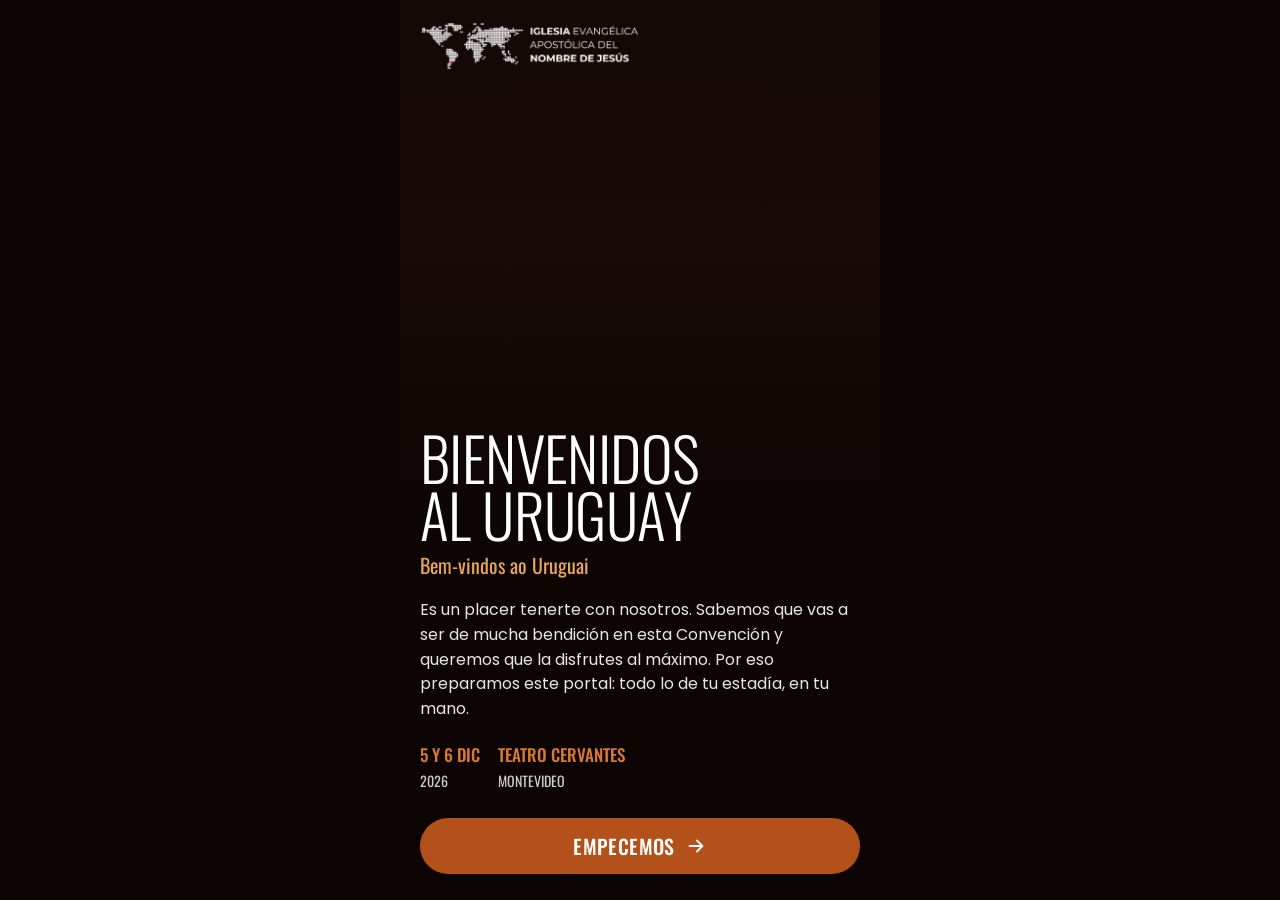
==== web/index.html @ 024ba78b "Portal de delegaciones - Convención Nacional Uruguay 2026 (versión de ejemplo)" ====
<!doctype html>
<html lang="es">
<head>
  <meta charset="utf-8">
  <meta name="viewport" content="width=device-width, initial-scale=1, viewport-fit=cover">
  <meta name="theme-color" content="#1A0B09">
  <meta name="apple-mobile-web-app-capable" content="yes">
  <meta name="mobile-web-app-capable" content="yes">
  <meta name="apple-mobile-web-app-status-bar-style" content="black-translucent">
  <meta name="apple-mobile-web-app-title" content="Convención 2026">
  <meta name="robots" content="noindex, nofollow">
  <meta name="description" content="Portal privado para las delegaciones de la Convención Nacional Uruguay 2026.">
  <title>Convención Nacional Uruguay 2026</title>
  <link rel="manifest" href="manifest.webmanifest">
  <link rel="icon" href="icons/icon-192.png">
  <link rel="apple-touch-icon" href="icons/icon-192.png">
  <link rel="preload" href="fonts/oswald-300_600.woff2" as="font" type="font/woff2" crossorigin>
  <link rel="preload" href="fonts/poppins-400.woff2" as="font" type="font/woff2" crossorigin>
  <link rel="preload" href="img/artigas.jpg" as="image">
  <link rel="stylesheet" href="fonts.css">
  <link rel="stylesheet" href="vendor/leaflet/leaflet.css">
  <link rel="stylesheet" href="styles.css">
</head>
<body>
  <div id="app" class="app"></div>
  <div id="toast" class="toast" role="status" aria-live="polite"></div>
  <script src="vendor/leaflet/leaflet.js"></script>
  <script src="data.js"></script>
  <script src="app.js"></script>
</body>
</html>
---- web/fonts.css ----
@font-face{font-family:'Oswald';font-style:normal;font-weight:300 600;font-display:swap;src:url(fonts/oswald-300_600.woff2) format('woff2');}
@font-face{font-family:'Poppins';font-style:normal;font-weight:400;font-display:swap;src:url(fonts/poppins-400.woff2) format('woff2');}
@font-face{font-family:'Poppins';font-style:normal;font-weight:500;font-display:swap;src:url(fonts/poppins-500.woff2) format('woff2');}
@font-face{font-family:'Poppins';font-style:normal;font-weight:600;font-display:swap;src:url(fonts/poppins-600.woff2) format('woff2');}
@font-face{font-family:'Poppins';font-style:normal;font-weight:700;font-display:swap;src:url(fonts/poppins-700.woff2) format('woff2');}
---- web/vendor/leaflet/leaflet.css ----
/* required styles */

.leaflet-pane,
.leaflet-tile,
.leaflet-marker-icon,
.leaflet-marker-shadow,
.leaflet-tile-container,
.leaflet-pane > svg,
.leaflet-pane > canvas,
.leaflet-zoom-box,
.leaflet-image-layer,
.leaflet-layer {
	position: absolute;
	left: 0;
	top: 0;
	}
.leaflet-container {
	overflow: hidden;
	}
.leaflet-tile,
.leaflet-marker-icon,
.leaflet-marker-shadow {
	-webkit-user-select: none;
	   -moz-user-select: none;
	        user-select: none;
	  -webkit-user-drag: none;
	}
/* Prevents IE11 from highlighting tiles in blue */
.leaflet-tile::selection {
	background: transparent;
}
/* Safari renders non-retina tile on retina better with this, but Chrome is worse */
.leaflet-safari .leaflet-tile {
	image-rendering: -webkit-optimize-contrast;
	}
/* hack that prevents hw layers "stretching" when loading new tiles */
.leaflet-safari .leaflet-tile-container {
	width: 1600px;
	height: 1600px;
	-webkit-transform-origin: 0 0;
	}
.leaflet-marker-icon,
.leaflet-marker-shadow {
	display: block;
	}
/* .leaflet-container svg: reset svg max-width decleration shipped in Joomla! (joomla.org) 3.x */
/* .leaflet-container img: map is broken in FF if you have max-width: 100% on tiles */
.leaflet-container .leaflet-overlay-pane svg {
	max-width: none !important;
	max-height: none !important;
	}
.leaflet-container .leaflet-marker-pane img,
.leaflet-container .leaflet-shadow-pane img,
.leaflet-container .leaflet-tile-pane img,
.leaflet-container img.leaflet-image-layer,
.leaflet-container .leaflet-tile {
	max-width: none !important;
	max-height: none !important;
	width: auto;
	padding: 0;
	}

.leaflet-container img.leaflet-tile {
	/* See: https://bugs.chromium.org/p/chromium/issues/detail?id=600120 */
	mix-blend-mode: plus-lighter;
}

.leaflet-container.leaflet-touch-zoom {
	-ms-touch-action: pan-x pan-y;
	touch-action: pan-x pan-y;
	}
.leaflet-container.leaflet-touch-drag {
	-ms-touch-action: pinch-zoom;
	/* Fallback for FF which doesn't support pinch-zoom */
	touch-action: none;
	touch-action: pinch-zoom;
}
.leaflet-container.leaflet-touch-drag.leaflet-touch-zoom {
	-ms-touch-action: none;
	touch-action: none;
}
.leaflet-container {
	-webkit-tap-highlight-color: transparent;
}
.leaflet-container a {
	-webkit-tap-highlight-color: rgba(51, 181, 229, 0.4);
}
.leaflet-tile {
	filter: inherit;
	visibility: hidden;
	}
.leaflet-tile-loaded {
	visibility: inherit;
	}
.leaflet-zoom-box {
	width: 0;
	height: 0;
	-moz-box-sizing: border-box;
	     box-sizing: border-box;
	z-index: 800;
	}
/* workaround for https://bugzilla.mozilla.org/show_bug.cgi?id=888319 */
.leaflet-overlay-pane svg {
	-moz-user-select: none;
	}

.leaflet-pane         { z-index: 400; }

.leaflet-tile-pane    { z-index: 200; }
.leaflet-overlay-pane { z-index: 400; }
.leaflet-shadow-pane  { z-index: 500; }
.leaflet-marker-pane  { z-index: 600; }
.leaflet-tooltip-pane   { z-index: 650; }
.leaflet-popup-pane   { z-index: 700; }

.leaflet-map-pane canvas { z-index: 100; }
.leaflet-map-pane svg    { z-index: 200; }

.leaflet-vml-shape {
	width: 1px;
	height: 1px;
	}
.lvml {
	behavior: url(#default#VML);
	display: inline-block;
	position: absolute;
	}


/* control positioning */

.leaflet-control {
	position: relative;
	z-index: 800;
	pointer-events: visiblePainted; /* IE 9-10 doesn't have auto */
	pointer-events: auto;
	}
.leaflet-top,
.leaflet-bottom {
	position: absolute;
	z-index: 1000;
	pointer-events: none;
	}
.leaflet-top {
	top: 0;
	}
.leaflet-right {
	right: 0;
	}
.leaflet-bottom {
	bottom: 0;
	}
.leaflet-left {
	left: 0;
	}
.leaflet-control {
	float: left;
	clear: both;
	}
.leaflet-right .leaflet-control {
	float: right;
	}
.leaflet-top .leaflet-control {
	margin-top: 10px;
	}
.leaflet-bottom .leaflet-control {
	margin-bottom: 10px;
	}
.leaflet-left .leaflet-control {
	margin-left: 10px;
	}
.leaflet-right .leaflet-control {
	margin-right: 10px;
	}


/* zoom and fade animations */

.leaflet-fade-anim .leaflet-popup {
	opacity: 0;
	-webkit-transition: opacity 0.2s linear;
	   -moz-transition: opacity 0.2s linear;
	        transition: opacity 0.2s linear;
	}
.leaflet-fade-anim .leaflet-map-pane .leaflet-popup {
	opacity: 1;
	}
.leaflet-zoom-animated {
	-webkit-transform-origin: 0 0;
	    -ms-transform-origin: 0 0;
	        transform-origin: 0 0;
	}
svg.leaflet-zoom-animated {
	will-change: transform;
}

.leaflet-zoom-anim .leaflet-zoom-animated {
	-webkit-transition: -webkit-transform 0.25s cubic-bezier(0,0,0.25,1);
	   -moz-transition:    -moz-transform 0.25s cubic-bezier(0,0,0.25,1);
	        transition:         transform 0.25s cubic-bezier(0,0,0.25,1);
	}
.leaflet-zoom-anim .leaflet-tile,
.leaflet-pan-anim .leaflet-tile {
	-webkit-transition: none;
	   -moz-transition: none;
	        transition: none;
	}

.leaflet-zoom-anim .leaflet-zoom-hide {
	visibility: hidden;
	}


/* cursors */

.leaflet-interactive {
	cursor: pointer;
	}
.leaflet-grab {
	cursor: -webkit-grab;
	cursor:    -moz-grab;
	cursor:         grab;
	}
.leaflet-crosshair,
.leaflet-crosshair .leaflet-interactive {
	cursor: crosshair;
	}
.leaflet-popup-pane,
.leaflet-control {
	cursor: auto;
	}
.leaflet-dragging .leaflet-grab,
.leaflet-dragging .leaflet-grab .leaflet-interactive,
.leaflet-dragging .leaflet-marker-draggable {
	cursor: move;
	cursor: -webkit-grabbing;
	cursor:    -moz-grabbing;
	cursor:         grabbing;
	}

/* marker & overlays interactivity */
.leaflet-marker-icon,
.leaflet-marker-shadow,
.leaflet-image-layer,
.leaflet-pane > svg path,
.leaflet-tile-container {
	pointer-events: none;
	}

.leaflet-marker-icon.leaflet-interactive,
.leaflet-image-layer.leaflet-interactive,
.leaflet-pane > svg path.leaflet-interactive,
svg.leaflet-image-layer.leaflet-interactive path {
	pointer-events: visiblePainted; /* IE 9-10 doesn't have auto */
	pointer-events: auto;
	}

/* visual tweaks */

.leaflet-container {
	background: #ddd;
	outline-offset: 1px;
	}
.leaflet-container a {
	color: #0078A8;
	}
.leaflet-zoom-box {
	border: 2px dotted #38f;
	background: rgba(255,255,255,0.5);
	}


/* general typography */
.leaflet-container {
	font-family: "Helvetica Neue", Arial, Helvetica, sans-serif;
	font-size: 12px;
	font-size: 0.75rem;
	line-height: 1.5;
	}


/* general toolbar styles */

.leaflet-bar {
	box-shadow: 0 1px 5px rgba(0,0,0,0.65);
	border-radius: 4px;
	}
.leaflet-bar a {
	background-color: #fff;
	border-bottom: 1px solid #ccc;
	width: 26px;
	height: 26px;
	line-height: 26px;
	display: block;
	text-align: center;
	text-decoration: none;
	color: black;
	}
.leaflet-bar a,
.leaflet-control-layers-toggle {
	background-position: 50% 50%;
	background-repeat: no-repeat;
	display: block;
	}
.leaflet-bar a:hover,
.leaflet-bar a:focus {
	background-color: #f4f4f4;
	}
.leaflet-bar a:first-child {
	border-top-left-radius: 4px;
	border-top-right-radius: 4px;
	}
.leaflet-bar a:last-child {
	border-bottom-left-radius: 4px;
	border-bottom-right-radius: 4px;
	border-bottom: none;
	}
.leaflet-bar a.leaflet-disabled {
	cursor: default;
	background-color: #f4f4f4;
	color: #bbb;
	}

.leaflet-touch .leaflet-bar a {
	width: 30px;
	height: 30px;
	line-height: 30px;
	}
.leaflet-touch .leaflet-bar a:first-child {
	border-top-left-radius: 2px;
	border-top-right-radius: 2px;
	}
.leaflet-touch .leaflet-bar a:last-child {
	border-bottom-left-radius: 2px;
	border-bottom-right-radius: 2px;
	}

/* zoom control */

.leaflet-control-zoom-in,
.leaflet-control-zoom-out {
	font: bold 18px 'Lucida Console', Monaco, monospace;
	text-indent: 1px;
	}

.leaflet-touch .leaflet-control-zoom-in, .leaflet-touch .leaflet-control-zoom-out  {
	font-size: 22px;
	}


/* layers control */

.leaflet-control-layers {
	box-shadow: 0 1px 5px rgba(0,0,0,0.4);
	background: #fff;
	border-radius: 5px;
	}
.leaflet-control-layers-toggle {
	background-image: url(images/layers.png);
	width: 36px;
	height: 36px;
	}
.leaflet-retina .leaflet-control-layers-toggle {
	background-image: url(images/layers-2x.png);
	background-size: 26px 26px;
	}
.leaflet-touch .leaflet-control-layers-toggle {
	width: 44px;
	height: 44px;
	}
.leaflet-control-layers .leaflet-control-layers-list,
.leaflet-control-layers-expanded .leaflet-control-layers-toggle {
	display: none;
	}
.leaflet-control-layers-expanded .leaflet-control-layers-list {
	display: block;
	position: relative;
	}
.leaflet-control-layers-expanded {
	padding: 6px 10px 6px 6px;
	color: #333;
	background: #fff;
	}
.leaflet-control-layers-scrollbar {
	overflow-y: scroll;
	overflow-x: hidden;
	padding-right: 5px;
	}
.leaflet-control-layers-selector {
	margin-top: 2px;
	position: relative;
	top: 1px;
	}
.leaflet-control-layers label {
	display: block;
	font-size: 13px;
	font-size: 1.08333em;
	}
.leaflet-control-layers-separator {
	height: 0;
	border-top: 1px solid #ddd;
	margin: 5px -10px 5px -6px;
	}

/* Default icon URLs */
.leaflet-default-icon-path { /* used only in path-guessing heuristic, see L.Icon.Default */
	background-image: url(images/marker-icon.png);
	}


/* attribution and scale controls */

.leaflet-container .leaflet-control-attribution {
	background: #fff;
	background: rgba(255, 255, 255, 0.8);
	margin: 0;
	}
.leaflet-control-attribution,
.leaflet-control-scale-line {
	padding: 0 5px;
	color: #333;
	line-height: 1.4;
	}
.leaflet-control-attribution a {
	text-decoration: none;
	}
.leaflet-control-attribution a:hover,
.leaflet-control-attribution a:focus {
	text-decoration: underline;
	}
.leaflet-attribution-flag {
	display: inline !important;
	vertical-align: baseline !important;
	width: 1em;
	height: 0.6669em;
	}
.leaflet-left .leaflet-control-scale {
	margin-left: 5px;
	}
.leaflet-bottom .leaflet-control-scale {
	margin-bottom: 5px;
	}
.leaflet-control-scale-line {
	border: 2px solid #777;
	border-top: none;
	line-height: 1.1;
	padding: 2px 5px 1px;
	white-space: nowrap;
	-moz-box-sizing: border-box;
	     box-sizing: border-box;
	background: rgba(255, 255, 255, 0.8);
	text-shadow: 1px 1px #fff;
	}
.leaflet-control-scale-line:not(:first-child) {
	border-top: 2px solid #777;
	border-bottom: none;
	margin-top: -2px;
	}
.leaflet-control-scale-line:not(:first-child):not(:last-child) {
	border-bottom: 2px solid #777;
	}

.leaflet-touch .leaflet-control-attribution,
.leaflet-touch .leaflet-control-layers,
.leaflet-touch .leaflet-bar {
	box-shadow: none;
	}
.leaflet-touch .leaflet-control-layers,
.leaflet-touch .leaflet-bar {
	border: 2px solid rgba(0,0,0,0.2);
	background-clip: padding-box;
	}


/* popup */

.leaflet-popup {
	position: absolute;
	text-align: center;
	margin-bottom: 20px;
	}
.leaflet-popup-content-wrapper {
	padding: 1px;
	text-align: left;
	border-radius: 12px;
	}
.leaflet-popup-content {
	margin: 13px 24px 13px 20px;
	line-height: 1.3;
	font-size: 13px;
	font-size: 1.08333em;
	min-height: 1px;
	}
.leaflet-popup-content p {
	margin: 17px 0;
	margin: 1.3em 0;
	}
.leaflet-popup-tip-container {
	width: 40px;
	height: 20px;
	position: absolute;
	left: 50%;
	margin-top: -1px;
	margin-left: -20px;
	overflow: hidden;
	pointer-events: none;
	}
.leaflet-popup-tip {
	width: 17px;
	height: 17px;
	padding: 1px;

	margin: -10px auto 0;
	pointer-events: auto;

	-webkit-transform: rotate(45deg);
	   -moz-transform: rotate(45deg);
	    -ms-transform: rotate(45deg);
	        transform: rotate(45deg);
	}
.leaflet-popup-content-wrapper,
.leaflet-popup-tip {
	background: white;
	color: #333;
	box-shadow: 0 3px 14px rgba(0,0,0,0.4);
	}
.leaflet-container a.leaflet-popup-close-button {
	position: absolute;
	top: 0;
	right: 0;
	border: none;
	text-align: center;
	width: 24px;
	height: 24px;
	font: 16px/24px Tahoma, Verdana, sans-serif;
	color: #757575;
	text-decoration: none;
	background: transparent;
	}
.leaflet-container a.leaflet-popup-close-button:hover,
.leaflet-container a.leaflet-popup-close-button:focus {
	color: #585858;
	}
.leaflet-popup-scrolled {
	overflow: auto;
	}

.leaflet-oldie .leaflet-popup-content-wrapper {
	-ms-zoom: 1;
	}
.leaflet-oldie .leaflet-popup-tip {
	width: 24px;
	margin: 0 auto;

	-ms-filter: "progid:DXImageTransform.Microsoft.Matrix(M11=0.70710678, M12=0.70710678, M21=-0.70710678, M22=0.70710678)";
	filter: progid:DXImageTransform.Microsoft.Matrix(M11=0.70710678, M12=0.70710678, M21=-0.70710678, M22=0.70710678);
	}

.leaflet-oldie .leaflet-control-zoom,
.leaflet-oldie .leaflet-control-layers,
.leaflet-oldie .leaflet-popup-content-wrapper,
.leaflet-oldie .leaflet-popup-tip {
	border: 1px solid #999;
	}


/* div icon */

.leaflet-div-icon {
	background: #fff;
	border: 1px solid #666;
	}


/* Tooltip */
/* Base styles for the element that has a tooltip */
.leaflet-tooltip {
	position: absolute;
	padding: 6px;
	background-color: #fff;
	border: 1px solid #fff;
	border-radius: 3px;
	color: #222;
	white-space: nowrap;
	-webkit-user-select: none;
	-moz-user-select: none;
	-ms-user-select: none;
	user-select: none;
	pointer-events: none;
	box-shadow: 0 1px 3px rgba(0,0,0,0.4);
	}
.leaflet-tooltip.leaflet-interactive {
	cursor: pointer;
	pointer-events: auto;
	}
.leaflet-tooltip-top:before,
.leaflet-tooltip-bottom:before,
.leaflet-tooltip-left:before,
.leaflet-tooltip-right:before {
	position: absolute;
	pointer-events: none;
	border: 6px solid transparent;
	background: transparent;
	content: "";
	}

/* Directions */

.leaflet-tooltip-bottom {
	margin-top: 6px;
}
.leaflet-tooltip-top {
	margin-top: -6px;
}
.leaflet-tooltip-bottom:before,
.leaflet-tooltip-top:before {
	left: 50%;
	margin-left: -6px;
	}
.leaflet-tooltip-top:before {
	bottom: 0;
	margin-bottom: -12px;
	border-top-color: #fff;
	}
.leaflet-tooltip-bottom:before {
	top: 0;
	margin-top: -12px;
	margin-left: -6px;
	border-bottom-color: #fff;
	}
.leaflet-tooltip-left {
	margin-left: -6px;
}
.leaflet-tooltip-right {
	margin-left: 6px;
}
.leaflet-tooltip-left:before,
.leaflet-tooltip-right:before {
	top: 50%;
	margin-top: -6px;
	}
.leaflet-tooltip-left:before {
	right: 0;
	margin-right: -12px;
	border-left-color: #fff;
	}
.leaflet-tooltip-right:before {
	left: 0;
	margin-left: -12px;
	border-right-color: #fff;
	}

/* Printing */

@media print {
	/* Prevent printers from removing background-images of controls. */
	.leaflet-control {
		-webkit-print-color-adjust: exact;
		print-color-adjust: exact;
		}
	}
---- web/styles.css ----
/* =========================================================
   Convención Nacional Uruguay 2026 · Portal de delegaciones
   Colores de la línea gráfica: noche → bordó → ladrillo → naranja → ámbar → crema
   Tipos: Oswald (titulares, como el afiche) + Poppins (texto)
   ========================================================= */
:root {
  --night: #1A0B09;
  --night-2: #2A1310;
  --maroon: #4A1512;
  --brick: #8E2A1F;
  --orange: #D9782F;
  --orange-ink: #B4511A;
  --amber: #E8A55C;
  --cream: #F8F2EA;
  --paper: #FFFFFF;
  --sand: #F0E6D9;
  --ink: #1F0F0C;
  --muted: #6B5751;
  --line: #E7DCCF;
  --green: #1E8A4C;
  --danger: #C62828;

  --display: "Oswald", "Arial Narrow", sans-serif;
  --text: "Poppins", -apple-system, "Segoe UI", Roboto, Arial, sans-serif;
  --r: 6px;
  --ease: cubic-bezier(.2, .8, .2, 1);
  --spring: cubic-bezier(.34, 1.4, .64, 1);
  --safe-t: env(safe-area-inset-top, 0px);
  --safe-b: env(safe-area-inset-bottom, 0px);
  --nav-h: 66px;
  --gut: 20px;
}
* { box-sizing: border-box; -webkit-tap-highlight-color: transparent; }
html, body { margin: 0; height: 100%; }
body { font-family: var(--text); color: var(--ink); background: #0d0605; -webkit-font-smoothing: antialiased; overscroll-behavior-y: none; font-size: 16px; }
button { font: inherit; color: inherit; border: 0; background: none; padding: 0; cursor: pointer; touch-action: manipulation; -webkit-user-select: none; user-select: none; }
a { color: inherit; text-decoration: none; }
h1, h2, h3, p { margin: 0; }
svg { display: block; }
img { display: block; max-width: 100%; }
:focus-visible { outline: 2px solid var(--orange); outline-offset: 2px; }

.app { position: relative; max-width: 480px; margin: 0 auto; height: 100vh; height: 100dvh; overflow: hidden; background: var(--cream); }
.screen { position: absolute; inset: 0; display: flex; flex-direction: column; }

/* ---------- Movimiento ---------- */
.rise { animation: rise .7s var(--ease) both; animation-delay: calc(var(--i, 0) * 80ms); }
@keyframes rise { from { opacity: 0; transform: translateY(22px); } to { opacity: 1; transform: none; } }
.fade { animation: fade .45s var(--ease) both; }
@keyframes fade { from { opacity: 0; } }
.pop { animation: pop .5s var(--spring) both; animation-delay: calc(var(--i, 0) * 55ms); }
@keyframes pop { from { opacity: 0; transform: scale(.88) translateY(10px); } to { opacity: 1; transform: none; } }
.kenburns { animation: kb 14s var(--ease) both; transform-origin: 60% 40%; }
@keyframes kb { from { transform: scale(1.14); } to { transform: scale(1); } }
.press { transition: transform .18s var(--ease), background-color .18s, opacity .18s; }
.press:active { transform: scale(.96); }
@media (prefers-reduced-motion: reduce) {
  .rise, .fade, .pop, .kenburns { animation: none !important; }
  .press:active { transform: none; }
}

/* ---------- Pantallas oscuras (entrada) ---------- */
.dark { background: var(--night); color: #fff; }
.photo-bg { position: absolute; inset: 0; overflow: hidden; }
.photo-bg img { width: 100%; height: 100%; object-fit: cover; }
.photo-bg::after { content: ""; position: absolute; inset: 0; background: linear-gradient(to top, rgba(10,4,3,.96) 0%, rgba(10,4,3,.82) 42%, rgba(10,4,3,.15) 72%, rgba(10,4,3,.35) 100%); }

.splash { justify-content: flex-end; }
.splash-top { position: absolute; top: calc(var(--safe-t) + 22px); left: var(--gut); right: var(--gut); display: flex; align-items: center; gap: 10px; font-size: 13px; line-height: 1.3; color: rgba(255,255,255,.85); }
.splash-top svg { width: 46px; height: 24px; flex: none; }
.splash-body { position: relative; padding: 0 var(--gut) calc(var(--safe-b) + 26px); }
.splash h1 { font-family: var(--display); font-weight: 300; text-transform: uppercase; font-size: 60px; line-height: .95; letter-spacing: -.01em; }
.splash .pt { font-family: var(--display); font-weight: 400; font-size: 20px; color: var(--amber); margin-top: 8px; }
.splash .lead { font-size: 16px; line-height: 1.55; color: rgba(255,255,255,.9); margin-top: 18px; }
.splash-meta { display: flex; gap: 18px; margin-top: 20px; font-family: var(--display); font-size: 17px; text-transform: uppercase; }
.splash-meta b { display: block; font-weight: 500; color: var(--orange); }
.splash-meta span { font-weight: 400; color: rgba(255,255,255,.8); font-size: 14px; }

.btn { display: flex; align-items: center; justify-content: center; gap: 10px; width: 100%; min-height: 56px; border-radius: 999px; font-family: var(--display); font-size: 20px; font-weight: 500; letter-spacing: .02em; text-transform: uppercase; }
.btn svg { width: 22px; height: 22px; transition: transform .25s var(--ease); }
.btn:active svg { transform: translateX(4px); }
.btn-primary { background: var(--orange-ink); color: #fff; }
.btn-primary:active { background: #9a4415; }
.btn-ghost { color: rgba(255,255,255,.75); min-height: 48px; font-size: 17px; }
.btn-dark { background: var(--ink); color: #fff; }
.btn-line { background: var(--sand); color: var(--ink); }
.btn-row { margin-top: 26px; display: flex; flex-direction: column; gap: 4px; }

.intro { flex: 1; overflow-y: auto; padding: calc(var(--safe-t) + 18px) var(--gut) calc(var(--safe-b) + 28px); position: relative; }
.back { display: inline-flex; align-items: center; gap: 4px; min-height: 44px; padding-right: 12px; margin-left: -8px; font-size: 15px; font-weight: 500; color: rgba(255,255,255,.8); }
.back svg { width: 22px; height: 22px; }

.flags-head { position: relative; height: 34vh; min-height: 220px; margin: calc(-1 * (var(--safe-t) + 18px)) calc(-1 * var(--gut)) 0; overflow: hidden; display: flex; align-items: flex-end; padding: 0 var(--gut) 18px; }
.flags-head img { position: absolute; inset: 0; width: 100%; height: 100%; object-fit: cover; }
.flags-head::after { content: ""; position: absolute; inset: 0; background: linear-gradient(to top, var(--night) 0%, rgba(26,11,9,.55) 55%, rgba(26,11,9,.2) 100%); }
.flags-head > div { position: relative; z-index: 1; }
.h-xl { font-family: var(--display); font-weight: 400; text-transform: uppercase; font-size: 46px; line-height: .98; letter-spacing: -.005em; }
.h-xl .soft { display: block; font-size: 20px; font-weight: 300; color: var(--amber); margin-top: 6px; text-transform: none; }

.flags { display: grid; grid-template-columns: 1fr 1fr; gap: 22px 16px; margin-top: 22px; }
.flag-btn { display: flex; flex-direction: column; gap: 10px; text-align: left; }
.flag-btn .flag { width: 100%; aspect-ratio: 3 / 2; border-radius: 4px; overflow: hidden; transition: transform .25s var(--ease), outline-color .2s; outline: 3px solid transparent; outline-offset: 3px; }
.flag-btn:active .flag { transform: scale(.95); outline-color: var(--orange); }
.flag svg { width: 100%; height: 100%; }
.flag-btn b { font-family: var(--display); font-weight: 400; font-size: 22px; text-transform: uppercase; line-height: 1; }
.flag-btn small { font-size: 13px; color: rgba(255,255,255,.6); margin-top: -4px; }

.who { display: flex; align-items: center; gap: 12px; margin-top: 8px; }
.who .flag { width: 54px; height: 36px; border-radius: 3px; overflow: hidden; flex: none; }
.who h1 { font-family: var(--display); font-weight: 400; font-size: 40px; text-transform: uppercase; line-height: 1; }
.sub { font-size: 16px; color: rgba(255,255,255,.72); margin-top: 10px; }
.profiles { display: grid; grid-template-columns: repeat(3, 1fr); gap: 22px 12px; margin-top: 26px; }
.profile-btn { display: flex; flex-direction: column; align-items: center; gap: 9px; text-align: center; }
.avatar { display: grid; place-items: center; color: #fff; font-family: var(--display); font-weight: 400; flex: none; }
.profile-btn .avatar { width: 92px; height: 92px; border-radius: var(--r); font-size: 34px; transition: transform .25s var(--ease), box-shadow .2s; }
.profile-btn:active .avatar { transform: scale(.93); box-shadow: 0 0 0 3px var(--cream); }
.profile-btn b { font-size: 13.5px; font-weight: 600; line-height: 1.25; }
.profile-btn small { font-size: 12px; color: rgba(255,255,255,.6); margin-top: -5px; }

/* PIN */
.pin { flex: 1; display: flex; flex-direction: column; align-items: center; text-align: center; padding-top: 8px; }
.pin .avatar { width: 96px; height: 96px; border-radius: var(--r); font-size: 36px; }
.pin-name { font-family: var(--display); font-size: 28px; font-weight: 400; text-transform: uppercase; margin-top: 16px; }
.pin-hint { font-size: 15px; color: rgba(255,255,255,.7); margin-top: 4px; }
.dots { display: flex; gap: 18px; margin: 26px 0 6px; }
.dots i { width: 15px; height: 15px; border-radius: 50%; background: rgba(255,255,255,.18); transition: background .15s, transform .3s var(--spring); }
.dots i.on { background: var(--orange); transform: scale(1.2); }
.dots.shake { animation: shake .45s; }
.dots.shake i { background: #e46a5c; }
@keyframes shake { 20%, 60% { transform: translateX(-10px); } 40%, 80% { transform: translateX(10px); } }
.pin-error { min-height: 22px; font-size: 14px; font-weight: 500; color: #ffb3a8; }
.keypad { display: grid; grid-template-columns: repeat(3, 78px); gap: 14px 24px; margin-top: 10px; }
.key { width: 78px; height: 78px; border-radius: 50%; background: rgba(255,255,255,.08); font-family: var(--display); font-size: 32px; font-weight: 300; display: grid; place-items: center; transition: background .12s, transform .15s var(--ease); }
.key:active { background: var(--orange-ink); transform: scale(.92); }
.key.word { background: none; font-family: var(--text); font-size: 15px; font-weight: 500; color: rgba(255,255,255,.75); }
.demo { margin-top: 18px; font-size: 13px; color: rgba(255,255,255,.55); }

/* Bienvenida personal */
.welcome-photo { position: relative; height: 44vh; min-height: 260px; overflow: hidden; flex: none; }
.welcome-photo img { width: 100%; height: 100%; object-fit: cover; }
.welcome-photo::after { content: ""; position: absolute; inset: 0; background: linear-gradient(to top, var(--night) 0%, rgba(26,11,9,0) 55%); }
.welcome-body { flex: 1; overflow-y: auto; padding: 0 var(--gut) calc(var(--safe-b) + 24px); margin-top: -56px; position: relative; }
.welcome-body .bless { font-family: var(--display); font-size: 24px; font-weight: 300; color: var(--amber); text-transform: uppercase; }
.welcome-body h1 { font-family: var(--display); font-weight: 500; font-size: 58px; line-height: .95; text-transform: uppercase; margin-top: 2px; }
.welcome-body .msg { font-size: 16px; line-height: 1.6; color: rgba(255,255,255,.88); margin-top: 16px; }
.lema { margin-top: 22px; padding: 16px 18px; background: var(--maroon); border-radius: var(--r); }
.lema b { display: block; font-family: var(--display); font-weight: 400; font-size: 24px; text-transform: uppercase; line-height: 1.05; }
.lema span { font-size: 14px; color: var(--amber); }
.sign { margin-top: 18px; font-size: 14px; color: rgba(255,255,255,.7); }
.sign b { display: block; color: #fff; font-weight: 600; font-size: 15px; }

/* Tutorial */
.tut-skip { position: absolute; top: calc(var(--safe-t) + 12px); right: 12px; z-index: 3; min-height: 44px; padding: 0 14px; border-radius: 999px; background: rgba(10,4,3,.55); color: #fff; font-size: 15px; font-weight: 500; }
.tut-track { flex: 1; display: flex; overflow-x: auto; scroll-snap-type: x mandatory; scrollbar-width: none; overscroll-behavior-x: contain; }
.tut-track::-webkit-scrollbar { display: none; }
.tut-slide { flex: 0 0 100%; scroll-snap-align: center; scroll-snap-stop: always; display: flex; flex-direction: column; }
.tut-photo { height: 60%; overflow: hidden; position: relative; }
.tut-photo img { width: 100%; height: 100%; object-fit: cover; transition: transform 1.2s var(--ease); transform: scale(1.08); }
.tut-slide.seen .tut-photo img { transform: scale(1); }
.tut-text { padding: 26px var(--gut) 0; }
.tut-text h2 { font-family: var(--display); font-weight: 400; font-size: 40px; text-transform: uppercase; line-height: 1; }
.tut-text p { font-size: 16px; line-height: 1.55; color: rgba(255,255,255,.8); margin-top: 12px; }
.tut-foot { padding: 0 var(--gut) calc(var(--safe-b) + 22px); }
.tut-dots { display: flex; gap: 8px; margin-bottom: 18px; }
.tut-dots i { height: 4px; width: 18px; border-radius: 2px; background: rgba(255,255,255,.25); transition: width .35s var(--ease), background .35s; }
.tut-dots i.on { width: 40px; background: var(--orange); }

/* ---------- App ---------- */
.topbar { flex: none; display: flex; align-items: center; gap: 12px; padding: calc(var(--safe-t) + 12px) var(--gut) 12px; background: var(--cream); border-bottom: 1px solid var(--line); z-index: 5; }
.topbar .flag { width: 30px; height: 20px; border-radius: 2px; overflow: hidden; flex: none; }
.topbar h1 { flex: 1; min-width: 0; font-family: var(--display); font-weight: 400; font-size: 24px; text-transform: uppercase; line-height: 1.1; white-space: nowrap; overflow: hidden; text-overflow: ellipsis; }
.net { display: inline-flex; align-items: center; gap: 6px; font-size: 12.5px; font-weight: 500; color: var(--muted); flex: none; }
.net i { width: 8px; height: 8px; border-radius: 50%; background: var(--green); }
.net.off i { background: var(--orange); }

.content { flex: 1; overflow-y: auto; -webkit-overflow-scrolling: touch; padding: 0 0 calc(var(--nav-h) + var(--safe-b) + 28px); }
.content.map-mode { padding: 0; overflow: hidden; position: relative; }
.pad { padding: 0 var(--gut); }
.tab-in { animation: tabIn .35s var(--ease) both; }
@keyframes tabIn { from { opacity: 0; transform: translateY(10px); } }

.nav { position: absolute; left: 0; right: 0; bottom: 0; z-index: 900; height: calc(var(--nav-h) + var(--safe-b)); padding-bottom: var(--safe-b); background: var(--paper); border-top: 1px solid var(--line); display: grid; grid-template-columns: repeat(5, 1fr); }
.nav button { display: flex; flex-direction: column; align-items: center; justify-content: center; gap: 4px; font-size: 11.5px; font-weight: 500; color: #9C8B85; transition: color .2s; }
.nav button svg { width: 24px; height: 24px; transition: transform .35s var(--spring); }
.nav button.on { color: var(--ink); }
.nav button.on svg { transform: translateY(-2px) scale(1.08); color: var(--orange-ink); }
.nav button:active svg { transform: scale(.85); }

h2.h { font-family: var(--display); font-weight: 400; font-size: 26px; text-transform: uppercase; line-height: 1.05; margin: 34px 0 12px; }
.panel { background: var(--paper); border-radius: var(--r); }
.panel-pad { padding: 18px; }

/* Portada de inicio */
.cover { position: relative; height: 250px; overflow: hidden; color: #fff; }
.cover img { position: absolute; inset: 0; width: 100%; height: 100%; object-fit: cover; }
.cover::after { content: ""; position: absolute; inset: 0; background: linear-gradient(to top, rgba(10,4,3,.92) 0%, rgba(10,4,3,.35) 60%, rgba(10,4,3,.1) 100%); }
.cover-in { position: absolute; left: var(--gut); right: var(--gut); bottom: 18px; z-index: 1; }
.cover-in p { font-size: 14px; color: rgba(255,255,255,.85); }
.count { display: flex; align-items: baseline; gap: 18px; margin-top: 2px; font-family: var(--display); text-transform: uppercase; }
.count div { display: flex; align-items: baseline; gap: 6px; }
.count b { font-size: 64px; font-weight: 400; line-height: 1; font-variant-numeric: tabular-nums; }
.count span { font-size: 18px; font-weight: 300; color: var(--amber); }
.cover-in .when { font-family: var(--display); font-size: 18px; text-transform: uppercase; margin-top: 6px; }
.cover-in .when em { font-style: normal; color: var(--amber); }

.notice { margin: 18px var(--gut) 0; padding: 12px 14px; background: var(--sand); border-radius: var(--r); font-size: 14px; line-height: 1.45; display: flex; gap: 10px; }
.notice::before { content: ""; width: 8px; height: 8px; border-radius: 50%; background: var(--orange); margin-top: 6px; flex: none; }

.stay { display: grid; grid-template-columns: 112px 1fr; gap: 14px; padding: 14px; }
.stay img { width: 112px; height: 140px; object-fit: cover; border-radius: 4px; }
.stay-noimg { width: 112px; height: 140px; border-radius: 4px; background: var(--maroon); color: var(--amber); display: grid; place-items: center; }
.stay-noimg svg { width: 40px; height: 40px; }
.stay h3 { font-size: 17px; font-weight: 600; line-height: 1.25; }
.stay p { font-size: 14px; color: var(--muted); margin-top: 4px; line-height: 1.4; }
.room { font-family: var(--display); margin-top: 10px; display: flex; align-items: baseline; gap: 8px; }
.room b { font-size: 40px; font-weight: 400; line-height: 1; }
.room span { font-size: 15px; color: var(--muted); text-transform: uppercase; }
.finding { margin: 0 14px; padding: 12px 14px; background: var(--maroon); color: #fff; border-radius: 4px; font-size: 14.5px; line-height: 1.45; }
.finding b { color: var(--amber); font-weight: 600; }
.kv { padding: 6px 18px 4px; }
.kv div { display: flex; justify-content: space-between; gap: 16px; padding: 11px 0; border-top: 1px solid var(--line); font-size: 15px; }
.kv div:first-child { border-top: 0; }
.kv span { color: var(--muted); }
.kv b { font-weight: 500; text-align: right; }
.actions { display: flex; gap: 10px; padding: 0 14px 14px; }
.act { flex: 1; min-height: 46px; border-radius: 999px; display: inline-flex; align-items: center; justify-content: center; gap: 8px; font-size: 14.5px; font-weight: 600; background: var(--sand); color: var(--ink); white-space: nowrap; padding: 0 14px; }
.act svg { width: 18px; height: 18px; flex: none; }
.act.dark { background: var(--ink); color: #fff; }

.arrive { padding: 16px 18px 6px; }
.arrive .big { font-family: var(--display); font-size: 34px; font-weight: 400; text-transform: uppercase; line-height: 1; }
.arrive .big em { font-style: normal; color: var(--orange-ink); }
.arrive p { font-size: 14.5px; color: var(--muted); margin-top: 6px; }

.person { display: flex; align-items: center; gap: 12px; padding: 12px 18px; border-top: 1px solid var(--line); }
.person .avatar { width: 44px; height: 44px; border-radius: 50%; font-size: 17px; }
.person-info { flex: 1; min-width: 0; }
.person-info small { display: block; font-size: 12.5px; color: var(--muted); }
.person-info b { display: block; font-size: 15.5px; font-weight: 600; line-height: 1.25; }
.person-info span { font-size: 13px; color: var(--muted); }
.ibtn { width: 46px; height: 46px; border-radius: 50%; display: grid; place-items: center; background: var(--sand); color: var(--ink); flex: none; transition: transform .18s var(--ease), background .2s; }
.ibtn svg { width: 21px; height: 21px; }
.ibtn.wa { color: var(--green); }
.ibtn:active { transform: scale(.9); background: var(--line); }

.next { display: grid; grid-template-columns: auto 1fr; gap: 16px; align-items: start; padding: 18px; }
.next .t { font-family: var(--display); font-size: 44px; line-height: .9; color: var(--orange-ink); font-variant-numeric: tabular-nums; }
.next .t small { display: block; font-size: 15px; color: var(--muted); text-transform: uppercase; margin-top: 6px; }
.next h3 { font-size: 17px; font-weight: 600; line-height: 1.3; }
.next p { font-size: 14px; color: var(--muted); margin-top: 3px; }

.rows { background: var(--paper); border-radius: var(--r); overflow: hidden; }
.row { display: flex; align-items: center; gap: 14px; width: 100%; min-height: 58px; padding: 12px 18px; text-align: left; border-top: 1px solid var(--line); font-size: 15.5px; font-weight: 500; transition: background .15s; }
.row:first-child { border-top: 0; }
.row:active { background: var(--sand); }
.row > svg { width: 22px; height: 22px; color: var(--muted); flex: none; }
.row .txt { flex: 1; min-width: 0; }
.row .txt small { display: block; font-size: 13px; font-weight: 400; color: var(--muted); margin-top: 1px; }
.row .end { margin-left: auto; color: var(--muted); font-size: 14px; font-weight: 500; text-align: right; }
.row .chev { width: 18px; height: 18px; color: #B7A79F; flex: none; }
.row.sos { color: var(--danger); }
.row.sos > svg { color: var(--danger); }
.bar { height: 4px; border-radius: 2px; background: var(--sand); overflow: hidden; margin-top: 8px; }
.bar i { display: block; height: 100%; background: var(--green); transition: width .25s; }
.foot { text-align: center; color: var(--muted); font-size: 13px; line-height: 1.5; margin: 30px var(--gut) 0; }

/* Mapa */
#map { position: absolute; inset: 0; background: #ece6dc; }
.chips { position: absolute; z-index: 600; top: 12px; left: 0; right: 0; display: flex; gap: 8px; overflow-x: auto; padding: 0 var(--gut) 6px; scrollbar-width: none; }
.chips::-webkit-scrollbar { display: none; }
.chip { flex: none; display: inline-flex; align-items: center; gap: 8px; min-height: 40px; padding: 0 16px; border-radius: 999px; background: var(--paper); font-size: 14px; font-weight: 500; box-shadow: 0 2px 10px rgba(31,15,12,.18); transition: background .2s, color .2s, transform .2s var(--ease); }
.chip i { width: 9px; height: 9px; border-radius: 50%; }
.chip.on { background: var(--ink); color: #fff; }
.chip:active { transform: scale(.95); }
.fabs { position: absolute; z-index: 600; right: 14px; display: flex; flex-direction: column; gap: 10px; transition: bottom .35s var(--ease); }
.fab { width: 50px; height: 50px; border-radius: 50%; background: var(--paper); color: var(--ink); display: grid; place-items: center; box-shadow: 0 4px 14px rgba(31,15,12,.22); transition: transform .18s var(--ease); }
.fab svg { width: 23px; height: 23px; }
.fab:active { transform: scale(.9); }
.sheet { position: absolute; z-index: 700; left: 0; right: 0; bottom: calc(var(--nav-h) + var(--safe-b)); background: var(--paper); border-radius: 14px 14px 0 0; box-shadow: 0 -10px 30px rgba(31,15,12,.2); display: flex; flex-direction: column; height: 58%; transform: translateY(calc(100% - 84px)); transition: transform .42s var(--ease); }
.sheet.open { transform: translateY(0); }
.sheet.detail { transform: translateY(0); height: auto; max-height: 78%; }
.handle { flex: none; width: 100%; padding: 10px var(--gut) 12px; text-align: left; }
.handle::before { content: ""; display: block; width: 42px; height: 5px; border-radius: 3px; background: #D9CCBE; margin: 0 auto 10px; }
.handle b { font-family: var(--display); font-weight: 400; font-size: 22px; text-transform: uppercase; }
.handle span { display: block; font-size: 13.5px; color: var(--muted); }
.sheet-body { flex: 1; overflow-y: auto; padding: 0 var(--gut) 16px; overscroll-behavior: contain; }
.place { display: flex; align-items: center; gap: 14px; width: 100%; min-height: 60px; padding: 10px 0; text-align: left; border-top: 1px solid var(--line); transition: background .15s; }
.place:active { background: var(--cream); }
.place .dot { width: 12px; height: 12px; border-radius: 50%; flex: none; }
.place .txt { flex: 1; min-width: 0; }
.place b { display: block; font-size: 15px; font-weight: 600; line-height: 1.25; }
.place span { font-size: 13px; color: var(--muted); }
.place em { font-style: normal; font-size: 14px; font-weight: 500; font-variant-numeric: tabular-nums; flex: none; }
.detail-img { margin: 0 calc(-1 * var(--gut)); height: 170px; overflow: hidden; border-radius: 14px 14px 0 0; }
.detail-img img { width: 100%; height: 100%; object-fit: cover; }
.detail-head { display: flex; align-items: flex-start; gap: 12px; padding-top: 18px; }
.detail-head small { display: flex; align-items: center; gap: 6px; font-size: 13px; font-weight: 500; color: var(--muted); }
.detail-head small i { width: 9px; height: 9px; border-radius: 50%; }
.detail-head h3 { font-family: var(--display); font-weight: 400; font-size: 30px; text-transform: uppercase; line-height: 1; margin-top: 4px; }
.close { margin-left: auto; width: 40px; height: 40px; border-radius: 50%; background: var(--sand); display: grid; place-items: center; flex: none; }
.close svg { width: 18px; height: 18px; }
.detail-desc { font-size: 15px; line-height: 1.55; margin-top: 10px; }
.stats { display: flex; gap: 28px; margin: 14px 0 16px; font-family: var(--display); text-transform: uppercase; }
.stats small { display: block; font-family: var(--text); font-size: 12.5px; color: var(--muted); text-transform: none; }
.stats b { font-size: 26px; font-weight: 400; }
.mk { width: 32px; height: 32px; border-radius: 50%; display: grid; place-items: center; color: #fff; border: 2.5px solid #fff; box-shadow: 0 3px 8px rgba(0,0,0,.3); transition: transform .25s var(--spring); }
.mk svg { width: 16px; height: 16px; }
.mk.big { width: 44px; height: 44px; }
.mk.big svg { width: 22px; height: 22px; }
.mk.sel { transform: scale(1.25); }
.me-dot { width: 18px; height: 18px; border-radius: 50%; background: #2F7BF6; border: 3px solid #fff; box-shadow: 0 0 0 6px rgba(47,123,246,.25); }
.leaflet-container { font-family: var(--text); }
.leaflet-control-attribution { font-size: 10px; }

/* Programa */
.days { display: flex; gap: 8px; overflow-x: auto; padding: 16px var(--gut) 4px; scrollbar-width: none; }
.days::-webkit-scrollbar { display: none; }
.day { flex: none; min-width: 70px; padding: 10px 12px; border-radius: var(--r); background: var(--paper); text-align: center; font-family: var(--display); text-transform: uppercase; transition: background .25s, color .25s, transform .2s var(--ease); }
.day small { display: block; font-size: 14px; color: var(--muted); }
.day b { display: block; font-size: 30px; font-weight: 400; line-height: 1.05; }
.day.on { background: var(--ink); color: #fff; }
.day.on small { color: var(--amber); }
.day:active { transform: scale(.95); }
.day.conv b::after { content: ""; display: block; width: 6px; height: 6px; border-radius: 50%; background: var(--orange); margin: 3px auto 0; }
.items { display: flex; flex-direction: column; gap: 10px; }
.item { display: grid; grid-template-columns: 66px 1fr; gap: 14px; padding: 16px; background: var(--paper); border-radius: var(--r); }
.item .t { font-family: var(--display); font-size: 26px; line-height: 1; font-variant-numeric: tabular-nums; }
.item .t small { display: block; font-size: 14px; color: var(--muted); margin-top: 4px; }
.item .k { font-size: 12.5px; font-weight: 500; color: var(--muted); }
.item h3 { font-size: 16.5px; font-weight: 600; line-height: 1.3; margin-top: 1px; }
.item .team { font-size: 14px; margin-top: 3px; }
.item .note { font-size: 13.5px; color: var(--muted); margin-top: 6px; }
.item .where { display: inline-flex; align-items: center; gap: 5px; margin-top: 10px; min-height: 32px; font-size: 13.5px; font-weight: 600; color: var(--orange-ink); }
.item .where svg { width: 16px; height: 16px; }
.item.culto { background: var(--maroon); color: #fff; }
.item.culto .t { color: var(--amber); font-size: 32px; }
.item.culto .k, .item.culto .note, .item.culto .t small { color: rgba(255,255,255,.7); }
.item.culto .where { color: var(--amber); }
.item.culto.star { background: var(--brick); }
.item.mine { background: #FBE6CF; }
.now { display: inline-block; margin-left: 8px; padding: 2px 8px; border-radius: 999px; background: var(--orange); color: #fff; font-size: 11.5px; font-weight: 600; vertical-align: 2px; }

/* Contactos */
.sos-block { display: flex; align-items: center; gap: 16px; padding: 18px; background: var(--danger); color: #fff; border-radius: var(--r); margin-top: 18px; }
.sos-block .n { font-family: var(--display); font-size: 52px; line-height: .9; }
.sos-block p { font-size: 14px; color: rgba(255,255,255,.9); }
.sos-block b { display: block; font-size: 16px; }
.sos-block .ibtn { margin-left: auto; background: rgba(255,255,255,.2); color: #fff; width: 54px; height: 54px; }
.team-list .person:first-child { border-top: 0; }

/* Perfil */
.me-top { display: flex; align-items: center; gap: 16px; padding: 22px var(--gut) 0; }
.me-top .avatar { width: 84px; height: 84px; border-radius: var(--r); font-size: 32px; }
.me-top h2 { font-family: var(--display); font-weight: 400; font-size: 30px; text-transform: uppercase; line-height: 1; }
.me-top p { display: flex; align-items: center; gap: 8px; font-size: 14.5px; color: var(--muted); margin-top: 6px; }
.me-top .flag { width: 24px; height: 16px; border-radius: 2px; overflow: hidden; }
.seg { margin-left: auto; display: inline-flex; background: var(--sand); border-radius: 999px; padding: 3px; }
.seg button { min-width: 48px; min-height: 36px; border-radius: 999px; font-size: 14px; font-weight: 600; color: var(--muted); transition: background .2s, color .2s; }
.seg button.on { background: var(--ink); color: #fff; }

/* Hoja modal y aviso */
.modal-bg { position: absolute; inset: 0; z-index: 1000; background: rgba(10,4,3,.55); display: flex; align-items: flex-end; animation: fade .2s both; }
.modal { width: 100%; background: var(--paper); border-radius: 14px 14px 0 0; padding: 12px var(--gut) calc(var(--safe-b) + 20px); animation: up .38s var(--ease) both; max-height: 85%; overflow-y: auto; }
@keyframes up { from { transform: translateY(100%); } }
.modal::before { content: ""; display: block; width: 42px; height: 5px; border-radius: 3px; background: #D9CCBE; margin: 0 auto 16px; }
.modal h3 { font-family: var(--display); font-weight: 400; font-size: 28px; text-transform: uppercase; }
.modal p { color: var(--muted); font-size: 15px; line-height: 1.55; margin-top: 8px; }
/* ===================== Ronda 3: fotos, logo y movimiento ===================== */
/* Portada: presentación de fotos que se funden */
.slides img { position: absolute; inset: 0; width: 100%; height: 100%; object-fit: cover; opacity: 0; animation: slide 24s linear infinite; }
.slides img:nth-child(1) { animation-delay: -1s; }
.slides img:nth-child(2) { animation-delay: 5s; }
.slides img:nth-child(3) { animation-delay: 11s; }
.slides img:nth-child(4) { animation-delay: 17s; }
@keyframes slide { 0% { opacity: 0; transform: scale(1.14); } 5% { opacity: 1; } 25% { opacity: 1; } 31% { opacity: 0; transform: scale(1); } 100% { opacity: 0; } }
.splash-top .logo { width: 220px; height: auto; }

/* Recorrido: la foto entera, con la misma foto desenfocada de fondo */
.tut-photo { height: 58%; position: relative; overflow: hidden; background: var(--night); }
.tut-photo .tut-bg { position: absolute; inset: -40px; width: calc(100% + 80px); height: calc(100% + 80px); object-fit: cover; filter: blur(24px) brightness(.45); transform: none; }
.tut-photo .tut-img { position: relative; width: 100%; height: 100%; object-fit: contain; transform: scale(.94); opacity: .4; transition: transform 1s var(--ease), opacity .8s; }
.tut-slide.seen .tut-photo .tut-img { transform: none; opacity: 1; }

/* Inicio */
.cover { width: 100%; height: auto; aspect-ratio: 16 / 9; min-height: 236px; }
.cover img.cover-logo { position: absolute; inset: auto; top: 14px; left: var(--gut); width: 150px; height: auto; object-fit: contain; z-index: 2; }
.stay { align-items: start; }
.stay img { width: 112px; height: auto; border-radius: 4px; }
.arrive-photo { margin: 0; position: relative; }
.arrive-photo img { width: 100%; height: auto; border-radius: var(--r) var(--r) 0 0; }
.arrive-photo figcaption { position: absolute; left: 12px; bottom: 12px; padding: 6px 12px; border-radius: 999px; background: rgba(10,4,3,.62); color: #fff; font-size: 13px; font-weight: 500; }
.lede { font-size: 14.5px; color: var(--muted); margin: -4px 0 14px; line-height: 1.45; }
.hscroll { display: flex; gap: 12px; overflow-x: auto; scroll-snap-type: x mandatory; scroll-padding-left: var(--gut); padding: 0 var(--gut) 6px; scrollbar-width: none; overscroll-behavior-x: contain; }
.hscroll::-webkit-scrollbar { display: none; }
.gallery .gimg { flex: none; margin: 0; scroll-snap-align: start; cursor: zoom-in; }
.gallery .gimg img { height: 230px; width: auto; max-width: none; border-radius: var(--r); }
.gallery figcaption { font-size: 13px; color: var(--muted); margin-top: 7px; }
.pcard { flex: none; width: 210px; text-align: left; scroll-snap-align: start; }
.pcard .pimg { display: block; aspect-ratio: 4 / 3; overflow: hidden; border-radius: var(--r); background: var(--sand); }
.pcard .pimg img { width: 100%; height: 100%; object-fit: cover; transition: transform .6s var(--ease); }
.pcard:active .pimg img { transform: scale(1.06); }
.pcard b { display: block; font-size: 15px; font-weight: 600; line-height: 1.25; margin-top: 8px; }
.pcard > span:last-child { display: block; font-size: 13px; color: var(--muted); margin-top: 2px; }
.pcard.small { width: 148px; }
.pcard.small b { font-size: 13.5px; }
.hscroll.mini { margin: 2px calc(-1 * var(--gut)) 12px; }

/* WhatsApp y llamar: reconocibles a primera vista */
.ibtn.wa { background: #25D366; color: #fff; }
.ibtn.wa svg { width: 23px; height: 23px; }
.ibtn.wa:active { background: #1DA851; }
.ibtn.call { background: var(--sand); color: var(--ink); }

/* Mapa: fotos enteras y crédito */
.detail-in { animation: fade .35s var(--ease) both; }
.detail-img { margin: 0 calc(-1 * var(--gut)); background: var(--night); border-radius: 14px 14px 0 0; overflow: hidden; height: auto; }
.detail-img img { width: 100%; height: auto; max-height: 300px; object-fit: contain; display: block; margin: 0 auto; }
.detail-strip { display: flex; gap: 8px; overflow-x: auto; margin: 0 calc(-1 * var(--gut)); padding: 14px var(--gut) 0; scrollbar-width: none; }
.detail-strip img { height: 220px; width: auto; max-width: none; border-radius: var(--r); flex: none; }
.cred { font-size: 11.5px; color: var(--muted); margin-top: 6px; }
.mk.drop { animation: drop .55s var(--spring) backwards; animation-delay: calc(var(--i, 0) * 40ms); }
@keyframes drop { from { opacity: 0; transform: translateY(-22px) scale(.5); } }

/* Programa: foto en cada culto e iglesia en cada comida */
.culto-photo { margin: 0 0 -10px; }
.culto-photo img { width: 100%; height: auto; border-radius: var(--r) var(--r) 0 0; }
.item.with-photo { border-radius: 0 0 var(--r) var(--r); }
.church-thumb { display: block; width: 100%; margin-top: 10px; border-radius: 4px; overflow: hidden; }
.church-thumb img { width: 100%; aspect-ratio: 16 / 9; object-fit: cover; }

/* Navegación: indicador que se desliza y pantallas que entran desde el costado */
.nav-ind { position: absolute; top: -1px; left: 0; width: 20%; height: 3px; transform: translateX(calc(var(--x) * 100%)); animation: navInd .55s var(--spring) both; pointer-events: none; }
.nav-ind::after { content: ""; display: block; width: 34px; height: 3px; margin: 0 auto; border-radius: 0 0 3px 3px; background: var(--orange); }
@keyframes navInd { from { transform: translateX(calc(var(--from) * 100%)); } }
.tab-in-r { animation: tabR .42s var(--ease) both; }
.tab-in-l { animation: tabL .42s var(--ease) both; }
@keyframes tabR { from { opacity: 0; transform: translateX(32px); } }
@keyframes tabL { from { opacity: 0; transform: translateX(-32px); } }
.count b { display: inline-block; }
.count b.tick { animation: tick .6s var(--spring); }
@keyframes tick { from { transform: translateY(-14px); opacity: .2; } }

/* Foto a pantalla completa */
.lightbox { position: absolute; inset: 0; z-index: 1100; background: rgba(10,4,3,.95); display: flex; flex-direction: column; align-items: center; justify-content: center; padding: 20px; animation: fade .25s both; }
.lightbox img { max-width: 100%; max-height: 78vh; object-fit: contain; border-radius: 4px; animation: zoomIn .4s var(--spring) both; }
.lightbox p { color: #fff; font-size: 15px; margin-top: 14px; }
.lightbox .close { position: absolute; top: calc(var(--safe-t) + 14px); right: 14px; background: rgba(255,255,255,.15); color: #fff; }
@keyframes zoomIn { from { transform: scale(.85); opacity: 0; } }

/* Perfil: créditos y logo */
.credits { margin-top: 26px; background: var(--paper); border-radius: var(--r); padding: 14px 18px; }
.credits summary { font-size: 15.5px; font-weight: 600; cursor: pointer; min-height: 30px; }
.credits p { font-size: 13.5px; color: var(--muted); margin-top: 8px; line-height: 1.5; }
.credits ul { margin: 8px 0 0; padding-left: 18px; font-size: 13px; color: var(--muted); line-height: 1.6; }
.credits b { color: var(--ink); font-weight: 500; }
.brand-foot { margin-top: 18px; background: var(--night); border-radius: var(--r); padding: 22px; text-align: center; }
.brand-foot img { width: 230px; height: auto; margin: 0 auto; }
.brand-foot p { color: rgba(255,255,255,.7); font-size: 13px; line-height: 1.5; margin-top: 14px; }

@media (prefers-reduced-motion: reduce) {
  .slides img { animation: none; opacity: 0; }
  .slides img:first-child { opacity: 1; }
  .nav-ind, .tab-in-r, .tab-in-l, .mk.drop, .count b.tick, .lightbox img { animation: none !important; }
}

/* ===================== Ronda 4: «Ahora» y asistente ===================== */
/* Tarjeta «Ahora» */
.now-card { margin-top: 22px; background: var(--maroon); color: #fff; border-radius: var(--r); padding: 18px 18px 8px; }
.now-head { display: flex; align-items: center; gap: 8px; font-size: 13px; color: var(--amber); text-transform: capitalize; }
.pulse { width: 9px; height: 9px; border-radius: 50%; background: var(--orange); position: relative; flex: none; }
.pulse::after { content: ""; position: absolute; inset: -5px; border-radius: 50%; border: 2px solid var(--orange); animation: pulse 1.8s var(--ease) infinite; }
@keyframes pulse { from { transform: scale(.5); opacity: 1; } to { transform: scale(1.6); opacity: 0; } }
.now-card h2 { font-family: var(--display); font-weight: 400; font-size: 32px; text-transform: uppercase; line-height: 1.05; margin-top: 8px; }
.now-card > p { font-size: 15px; line-height: 1.5; color: rgba(255,255,255,.88); margin-top: 8px; }
.step { display: grid; grid-template-columns: 62px 1fr; gap: 12px; padding: 14px 0; border-top: 1px solid rgba(255,255,255,.14); }
.now-card h2 + .step, .now-card p + .step { margin-top: 12px; }
.step-t { font-family: var(--display); font-size: 26px; color: var(--amber); line-height: 1; font-variant-numeric: tabular-nums; }
.step-b small { display: block; font-size: 12.5px; color: rgba(255,255,255,.65); }
.step-b b { display: block; font-size: 16px; font-weight: 600; line-height: 1.3; }
.step-b span { display: block; font-size: 13.5px; color: rgba(255,255,255,.8); margin-top: 3px; }
.step-act { display: flex; flex-wrap: wrap; gap: 8px; margin-top: 10px; }
.step-act .act { flex: none; min-height: 40px; font-size: 13.5px; background: rgba(255,255,255,.14); color: #fff; }
.act.wa { background: #25D366 !important; color: #fff !important; }
.act.wa svg { width: 17px; height: 17px; }
.act.danger { background: var(--danger); color: #fff; }

/* Simulación (solo versión de ejemplo) */
.sim-pill { flex: none; min-height: 32px; padding: 0 12px; border-radius: 999px; background: var(--orange-ink); color: #fff; font-size: 12.5px; font-weight: 600; text-transform: capitalize; }

/* Botón flotante del asistente */
.content:not(.map-mode) { padding-bottom: calc(var(--nav-h) + var(--safe-b) + 92px); }
.chat-fab { position: absolute; z-index: 800; right: 14px; bottom: calc(var(--nav-h) + var(--safe-b) + 14px); display: inline-flex; align-items: center; gap: 6px; height: 44px; padding: 0 16px 0 13px; border-radius: 999px; background: var(--orange-ink); color: #fff; box-shadow: 0 6px 16px rgba(120,45,10,.35); font-family: var(--display); font-size: 16px; text-transform: uppercase; letter-spacing: .02em; animation: fabIn .6s var(--spring) .5s both; transition: transform .2s var(--ease); }
.chat-fab svg { width: 20px; height: 20px; }
.chat-fab:active { transform: scale(.93); }

.chat-fab.on-map { right: auto; left: 14px; bottom: calc(var(--nav-h) + var(--safe-b) + 96px); z-index: 650; }
@keyframes fabIn { from { opacity: 0; transform: translateY(20px) scale(.7); } }

/* Ventana del asistente */
.chat-bg { position: absolute; inset: 0; z-index: 1000; background: rgba(10,4,3,.5); display: flex; align-items: flex-end; animation: fade .2s both; }
.chat { width: 100%; height: 88%; background: var(--cream); border-radius: 16px 16px 0 0; display: flex; flex-direction: column; overflow: hidden; animation: up .42s var(--ease) both; }
.chat-head { display: flex; align-items: center; gap: 12px; padding: 14px var(--gut); background: var(--night); color: #fff; flex: none; }
.chat-head b { display: block; font-family: var(--display); font-weight: 400; font-size: 21px; text-transform: uppercase; line-height: 1.1; }
.chat-head span { font-size: 12.5px; color: rgba(255,255,255,.7); }
.chat-head .close { margin-left: auto; background: rgba(255,255,255,.14); color: #fff; }
.bot-av { width: 32px; height: 32px; border-radius: 50%; background: var(--orange-ink); color: #fff; display: grid; place-items: center; flex: none; }
.bot-av svg { width: 17px; height: 17px; }
.bot-av.big { width: 42px; height: 42px; }
.bot-av.big svg { width: 22px; height: 22px; }
.msgs { flex: 1; overflow-y: auto; padding: 16px var(--gut) 8px; display: flex; flex-direction: column; gap: 12px; overscroll-behavior: contain; }
.msg { display: flex; gap: 8px; align-items: flex-end; animation: msgIn .35s var(--spring) both; }
.msg.me { justify-content: flex-end; }
@keyframes msgIn { from { opacity: 0; transform: translateY(12px) scale(.96); } }
.bubble { max-width: 86%; min-width: 0; padding: 12px 14px; border-radius: 16px; font-size: 15px; line-height: 1.5; overflow-wrap: break-word; }
.msg.me .bubble { max-width: 80%; }
.msg.bot .bubble { flex: 1 1 auto; }
.msg.bot .bubble { background: var(--paper); border-bottom-left-radius: 4px; }
.msg.me .bubble { background: var(--ink); color: #fff; border-bottom-right-radius: 4px; }
.bubble ul { margin: 8px 0; padding-left: 18px; }
.bubble li { margin: 4px 0; }
.bubble li span { color: var(--muted); }
.bubble .bot-day { font-weight: 600; text-transform: capitalize; margin-top: 8px; }
.bubble .bot-sub { margin-top: 10px; }
.bot-acts { display: flex; flex-wrap: wrap; gap: 8px; margin-top: 10px; }
.bot-acts .act { flex: none; min-height: 40px; font-size: 13.5px; padding: 0 14px; }
.bot-img { width: 100%; height: auto; border-radius: 8px; margin-top: 10px; }
.bot-now { background: var(--maroon); color: #fff; border-radius: 10px; padding: 12px 14px 4px; margin: -4px -6px; }
.bot-now h2 { font-family: var(--display); font-weight: 400; font-size: 24px; text-transform: uppercase; margin-top: 4px; }
.bot-now > p { font-size: 14px; color: rgba(255,255,255,.88); margin-top: 6px; }
.bot-now .step-t { font-size: 22px; }
.typing .bubble { display: flex; gap: 5px; padding: 16px; }
.typing i { width: 8px; height: 8px; border-radius: 50%; background: #B9A99F; animation: dot 1s infinite; }
.typing i:nth-child(2) { animation-delay: .15s; }
.typing i:nth-child(3) { animation-delay: .3s; }
@keyframes dot { 0%, 60%, 100% { transform: none; opacity: .5; } 30% { transform: translateY(-5px); opacity: 1; } }
.quick { flex: none; display: flex; gap: 8px; overflow-x: auto; padding: 8px var(--gut); scrollbar-width: none; }
.quick::-webkit-scrollbar { display: none; }
.qchip { flex: none; min-height: 38px; padding: 0 14px; border-radius: 999px; background: var(--paper); border: 1px solid var(--line); font-size: 13.5px; font-weight: 500; white-space: nowrap; }
.qchip:active { background: var(--sand); }
.composer { flex: none; display: flex; gap: 10px; padding: 8px var(--gut) calc(var(--safe-b) + 12px); background: var(--cream); }
.composer input { flex: 1; min-width: 0; height: 50px; border-radius: 999px; border: 1px solid var(--line); background: var(--paper); padding: 0 18px; font: inherit; font-size: 16px; color: var(--ink); outline: none; transition: border-color .2s; }
.composer input:focus { border-color: var(--orange); }
.send { width: 50px; height: 50px; border-radius: 50%; background: var(--orange-ink); color: #fff; display: grid; place-items: center; flex: none; transition: transform .18s var(--ease); }
.send svg { width: 22px; height: 22px; }
.send:active { transform: scale(.9); }
@media (prefers-reduced-motion: reduce) { .pulse::after, .chat-fab, .msg, .typing i, .chat { animation: none !important; } }

/* ===================== Paseo guiado ===================== */
.tour { position: fixed; inset: 0; z-index: 5000; opacity: 0; transition: opacity .45s var(--ease); }
.tour.on { opacity: 1; }
.tour-veil { position: absolute; inset: 0; background: rgba(10,4,3,.66); -webkit-backdrop-filter: blur(5px); backdrop-filter: blur(5px); transition: clip-path .6s var(--ease); }
.tour-block { position: absolute; inset: 0; }
.tour-ring { position: absolute; border: 3px solid var(--orange); box-shadow: 0 0 0 6px rgba(217,120,47,.28); pointer-events: none; transition: left .6s var(--ease), top .6s var(--ease), width .6s var(--ease), height .6s var(--ease), opacity .4s; animation: ringPulse 1.6s var(--ease) infinite; }
@keyframes ringPulse { 50% { box-shadow: 0 0 0 12px rgba(217,120,47,.12); } }
.tour-tip { position: absolute; padding: 16px 18px; border-radius: 14px; background: var(--paper); color: var(--ink); box-shadow: 0 14px 40px rgba(0,0,0,.35); opacity: 0; transform: translateY(14px) scale(.97); }
.tour-tip.in { opacity: 1; transform: none; transition: opacity .45s var(--ease) .15s, transform .55s var(--spring) .15s; }
.tour-tip.center { text-align: center; padding: 26px 22px; }
.tour-tip.center b { font-size: 34px; }
.tour-tip b { display: block; font-family: var(--display); font-weight: 400; font-size: 26px; text-transform: uppercase; line-height: 1.05; }
.tour-tip p { font-size: 15.5px; line-height: 1.5; margin-top: 6px; color: #3b2a26; }
.tour-arrow { position: absolute; width: 34px; height: 34px; border-radius: 50%; background: var(--orange-ink); color: #fff; display: grid; place-items: center; box-shadow: 0 4px 12px rgba(0,0,0,.3); }
.tour-arrow svg { width: 20px; height: 20px; }
.tour-arrow.down { bottom: -17px; animation: bobDown 1s var(--ease) infinite alternate; }
.tour-arrow.down svg { transform: rotate(90deg); }
.tour-arrow.up { top: -17px; animation: bobUp 1s var(--ease) infinite alternate; }
.tour-arrow.up svg { transform: rotate(-90deg); }
@keyframes bobDown { to { transform: translateY(6px); } }
@keyframes bobUp { to { transform: translateY(-6px); } }
.tour-bar { position: absolute; left: 0; right: 0; top: 0; height: 4px; background: rgba(255,255,255,.15); }
.tour-bar i { display: block; height: 100%; width: 0; background: var(--orange); transition: width .6s var(--ease); }
.tour-skip { position: absolute; top: calc(var(--safe-t) + 14px); right: 14px; min-height: 40px; padding: 0 16px; border-radius: 999px; background: rgba(255,255,255,.18); color: #fff; font-size: 14px; font-weight: 600; z-index: 2; }
@media (min-width: 520px) { .tour-skip { right: calc(50% - 226px); } }
@media (prefers-reduced-motion: reduce) { .tour-ring, .tour-arrow { animation: none !important; } .tour-veil, .tour-ring { transition: none; } }

/* Teléfonos chicos (iPhone SE, Samsung y Huawei compactos) */
@media (max-width: 360px) {
  :root { --gut: 16px; }
  .splash h1 { font-size: 50px; }
  .h-xl { font-size: 38px; }
  .profiles { grid-template-columns: repeat(3, 1fr); gap: 18px 8px; }
  .profile-btn .avatar { width: 78px; height: 78px; font-size: 28px; }
  .keypad { grid-template-columns: repeat(3, 68px); gap: 12px 20px; }
  .key { width: 68px; height: 68px; }
  .welcome-body h1 { font-size: 48px; }
  .count b { font-size: 52px; }
  .stay { grid-template-columns: 92px 1fr; }
  .stay img { width: 92px; }
  .act { font-size: 13.5px; padding: 0 10px; }
  .chat-head b { font-size: 18px; }
  .bubble { font-size: 14.5px; }
  .chat-fab-label { display: none; }
  .chat-fab { padding: 0; width: 46px; justify-content: center; }
}
/* Teléfonos bajos: la ventana del chat ocupa toda la altura y el PIN se compacta */
@media (max-height: 640px) { .chat { height: 100%; border-radius: 0; } }
@media (max-height: 720px) {
  .pin { padding-top: 0; }
  .pin .avatar { width: 64px; height: 64px; font-size: 24px; }
  .pin-name { font-size: 22px; margin-top: 10px; }
  .dots { margin: 16px 0 4px; }
  .keypad { grid-template-columns: repeat(3, 62px); gap: 8px 22px; }
  .key { width: 62px; height: 62px; font-size: 26px; }
  .demo { margin-top: 10px; }
}
@media (max-height: 600px) {
  .pin .avatar { display: none; }
  .pin-name { margin-top: 0; }
  .intro { padding-top: calc(var(--safe-t) + 8px); }
}

.toast { position: fixed; left: 50%; bottom: calc(var(--nav-h) + var(--safe-b) + 18px); z-index: 2000; transform: translate(-50%, 16px); opacity: 0; pointer-events: none; background: var(--ink); color: #fff; padding: 12px 18px; border-radius: 999px; font-size: 14px; font-weight: 500; width: max-content; max-width: min(92vw, 440px); text-align: center; transition: opacity .25s, transform .35s var(--spring); }
.toast.show { opacity: 1; transform: translate(-50%, 0); }
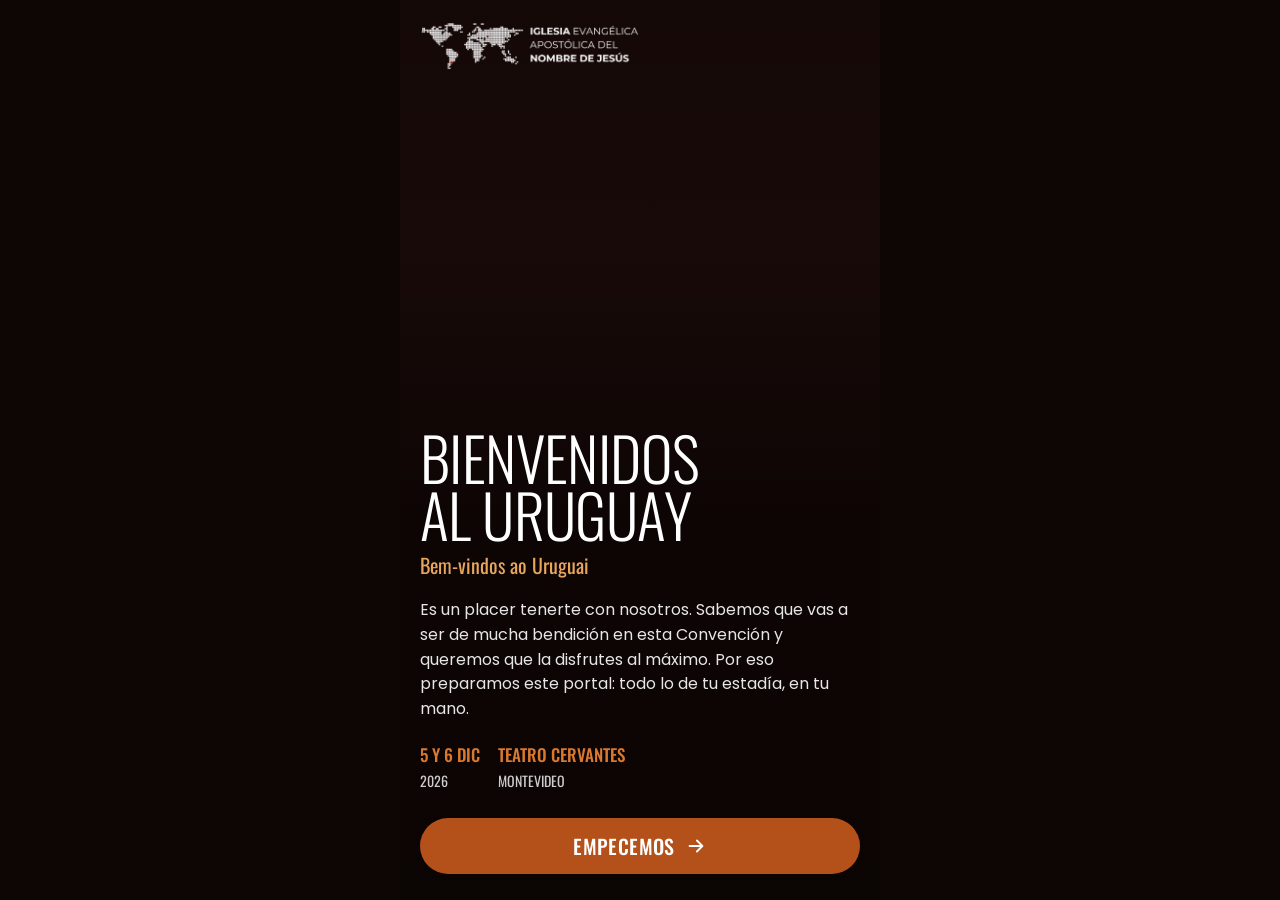
==== commit abdf8249: "Preparándonos (10 días), música de la convención, oración y consejería, invitar, imperdibles con Tea" ====
--- a/web/index.html
+++ b/web/index.html
@@ -26,6 +26,9 @@
   <div id="toast" class="toast" role="status" aria-live="polite"></div>
   <script src="vendor/leaflet/leaflet.js"></script>
   <script src="data.js"></script>
+  <script src="musica.js"></script>
+  <script src="preparacion.js"></script>
+  <script src="notif.js"></script>
   <script src="app.js"></script>
 </body>
 </html>
--- a/web/styles.css
+++ b/web/styles.css
@@ -31,7 +31,7 @@
   --gut: 20px;
 }
 * { box-sizing: border-box; -webkit-tap-highlight-color: transparent; }
-html, body { margin: 0; height: 100%; }
+html, body { margin: 0; height: 100%; overflow: hidden; overscroll-behavior: none; }
 body { font-family: var(--text); color: var(--ink); background: #0d0605; -webkit-font-smoothing: antialiased; overscroll-behavior-y: none; font-size: 16px; }
 button { font: inherit; color: inherit; border: 0; background: none; padding: 0; cursor: pointer; touch-action: manipulation; -webkit-user-select: none; user-select: none; }
 a { color: inherit; text-decoration: none; }
@@ -40,7 +40,8 @@
 img { display: block; max-width: 100%; }
 :focus-visible { outline: 2px solid var(--orange); outline-offset: 2px; }
 
-.app { position: relative; max-width: 480px; margin: 0 auto; height: 100vh; height: 100dvh; overflow: hidden; background: var(--cream); }
+/* La app ocupa siempre la pantalla visible: la página nunca se desplaza, así la barra de abajo queda fija */
+.app { position: fixed; top: 0; bottom: 0; left: 0; right: 0; max-width: 480px; margin: 0 auto; overflow: hidden; background: var(--cream); }
 .screen { position: absolute; inset: 0; display: flex; flex-direction: column; }
 
 /* ---------- Movimiento ---------- */
@@ -393,7 +394,7 @@
 .hscroll { display: flex; gap: 12px; overflow-x: auto; scroll-snap-type: x mandatory; scroll-padding-left: var(--gut); padding: 0 var(--gut) 6px; scrollbar-width: none; overscroll-behavior-x: contain; }
 .hscroll::-webkit-scrollbar { display: none; }
 .gallery .gimg { flex: none; margin: 0; scroll-snap-align: start; cursor: zoom-in; }
-.gallery .gimg img { height: 230px; width: auto; max-width: none; border-radius: var(--r); }
+.gallery .gimg img { height: 270px; width: auto; max-width: none; border-radius: var(--r); }
 .gallery figcaption { font-size: 13px; color: var(--muted); margin-top: 7px; }
 .pcard { flex: none; width: 210px; text-align: left; scroll-snap-align: start; }
 .pcard .pimg { display: block; aspect-ratio: 4 / 3; overflow: hidden; border-radius: var(--r); background: var(--sand); }
@@ -610,3 +611,87 @@
 
 .toast { position: fixed; left: 50%; bottom: calc(var(--nav-h) + var(--safe-b) + 18px); z-index: 2000; transform: translate(-50%, 16px); opacity: 0; pointer-events: none; background: var(--ink); color: #fff; padding: 12px 18px; border-radius: 999px; font-size: 14px; font-weight: 500; width: max-content; max-width: min(92vw, 440px); text-align: center; transition: opacity .25s, transform .35s var(--spring); }
 .toast.show { opacity: 1; transform: translate(-50%, 0); }
+
+/* ---------- Invitación a instalar ---------- */
+.inst-photo { height: 30vh; min-height: 190px; }
+.welcome-body.inst h1 { font-size: 44px; line-height: 1; }
+.welcome-body.inst .bless { font-size: 20px; }
+.perks { list-style: none; margin: 20px 0 0; padding: 0; display: grid; gap: 14px; }
+.perks li { display: flex; gap: 14px; align-items: flex-start; }
+.perks li > svg { flex: none; width: 40px; height: 40px; padding: 9px; border-radius: 12px; background: rgba(232,165,92,.14); color: var(--amber); }
+.perks b { display: block; font-size: 15.5px; font-weight: 600; }
+.perks span { display: block; font-size: 14px; line-height: 1.45; color: rgba(255,255,255,.72); margin-top: 2px; }
+.safe { display: flex; gap: 12px; margin-top: 20px; padding: 14px; border-radius: 14px; background: rgba(255,255,255,.06); border: 1px solid rgba(255,255,255,.1); }
+.safe svg { flex: none; width: 26px; height: 26px; color: #6FCF97; }
+.safe p { font-size: 13.5px; line-height: 1.5; color: rgba(255,255,255,.8); margin: 0; }
+.safe b { color: #fff; }
+.welcome-body.inst .btn-row { margin-top: 22px; }
+@media (max-height: 700px) { .inst-photo { height: 22vh; min-height: 140px; } .welcome-body.inst h1 { font-size: 36px; } .perks { gap: 10px; margin-top: 14px; } }
+@media (max-width: 360px) { .welcome-body.inst h1 { font-size: 34px; } }
+
+/* Pasos para instalar en iPhone */
+.guide { list-style: none; margin: 14px 0 0; padding: 0; display: grid; gap: 10px; }
+.guide li { display: flex; align-items: center; gap: 12px; padding: 12px; border-radius: 14px; background: var(--cream); }
+.gnum { flex: none; width: 24px; height: 24px; border-radius: 50%; background: var(--orange-ink); color: #fff; font-size: 13px; font-weight: 700; display: grid; place-items: center; }
+.gico { flex: none; width: 40px; height: 40px; border-radius: 10px; background: var(--paper); border: 1px solid var(--line); display: grid; place-items: center; color: #0A84FF; }
+.gico svg { width: 22px; height: 22px; }
+.guide div > b { display: block; font-size: 15px; font-weight: 500; }
+.guide b b, .guide small b { display: inline; font-weight: 700; color: var(--ink); }
+.guide small { display: block; font-size: 13px; line-height: 1.4; color: var(--muted); margin-top: 2px; }
+
+/* Gracias al terminar la convención */
+.thanks-card { margin-top: 22px; background: var(--maroon); color: #fff; border-radius: var(--r); overflow: hidden; }
+.thanks-card figure { margin: 0; aspect-ratio: 16 / 9; overflow: hidden; }
+.thanks-card figure img { width: 100%; height: 100%; object-fit: cover; display: block; }
+.thanks-in { padding: 18px; }
+.thanks-in h2 { font-family: var(--display); font-weight: 400; font-size: 32px; line-height: 1.05; text-transform: uppercase; }
+.thanks-in p { font-size: 15px; line-height: 1.55; color: rgba(255,255,255,.88); margin-top: 10px; }
+.thanks-in .wa-btn { margin-top: 16px; background: #25D366; color: #fff; font-size: 18px; min-height: 52px; }
+.thanks-in .wa-btn:active { background: #1DA851; }
+.thanks-in small { display: block; text-align: center; font-size: 12.5px; color: rgba(255,255,255,.6); margin-top: 8px; }
+.thanks-in .thanks-note { font-size: 13px; color: rgba(255,255,255,.65); border-top: 1px solid rgba(255,255,255,.12); padding-top: 12px; margin-top: 16px; }
+.welcome-body.inst .btn-row { position: sticky; bottom: calc(-1 * (var(--safe-b) + 24px)); z-index: 2; margin-left: calc(-1 * var(--gut)); margin-right: calc(-1 * var(--gut)); padding: 26px var(--gut) calc(var(--safe-b) + 14px); background: linear-gradient(to bottom, rgba(26,11,9,0), var(--night) 34%); }
+
+/* Gestos: la barra de abajo y las rayitas de las hojas no mueven ni recargan la página */
+.nav { touch-action: none; }
+.handle, .grab { touch-action: none; }
+.grab { flex: none; height: 22px; display: flex; align-items: center; justify-content: center; }
+.grab::before { content: ""; width: 42px; height: 5px; border-radius: 3px; background: #D9CCBE; }
+/* ---------- Preparándonos (10 días antes) ---------- */
+.prep-card { margin-top: 22px; background: var(--maroon); color: #fff; border-radius: var(--r); padding: 18px; position: relative; overflow: hidden; }
+.prep-card::before { content: ""; position: absolute; right: -60px; top: -60px; width: 180px; height: 180px; border-radius: 50%; background: radial-gradient(circle, rgba(232,165,92,.28), rgba(232,165,92,0) 70%); }
+.prep-top { display: flex; align-items: center; gap: 14px; position: relative; }
+.prep-n { flex: none; width: 62px; height: 62px; border-radius: 14px; background: var(--orange-ink); display: flex; flex-direction: column; align-items: center; justify-content: center; line-height: 1; }
+.prep-n b { font-family: var(--display); font-weight: 500; font-size: 32px; }
+.prep-n small { font-size: 11px; text-transform: uppercase; letter-spacing: .06em; opacity: .9; }
+.prep-top small { font-size: 12px; letter-spacing: .1em; text-transform: uppercase; color: var(--amber); }
+.prep-top h2 { font-family: var(--display); font-weight: 400; font-size: 30px; line-height: 1.02; text-transform: uppercase; }
+.prep-card blockquote { margin: 16px 0 0; font-size: 16.5px; line-height: 1.55; font-style: italic; position: relative; }
+.prep-card cite { display: block; font-style: normal; font-size: 13px; color: var(--amber); margin-top: 6px; }
+.prep-card > p { font-size: 14.5px; line-height: 1.5; color: rgba(255,255,255,.86); margin-top: 12px; }
+.prep-card .prep-o { display: flex; gap: 10px; align-items: flex-start; padding: 12px; border-radius: 12px; background: rgba(255,255,255,.07); }
+.prep-o svg { flex: none; width: 20px; height: 20px; color: var(--amber); margin-top: 1px; }
+.prep-card .act { margin-top: 14px; background: rgba(255,255,255,.12); color: #fff; }
+
+/* ---------- Programa / Música ---------- */
+.pseg { display: flex; gap: 6px; margin: 14px var(--gut) 0; padding: 4px; background: var(--sand); border-radius: 999px; }
+.pseg button { flex: 1; display: flex; align-items: center; justify-content: center; gap: 7px; min-height: 40px; border-radius: 999px; font-size: 14.5px; font-weight: 600; color: var(--muted); transition: background .2s, color .2s; }
+.pseg button svg { width: 18px; height: 18px; }
+.pseg button.on { background: var(--paper); color: var(--ink); box-shadow: 0 1px 4px rgba(31,15,12,.12); }
+.mus .h:first-child { margin-top: 18px; }
+.mus-culto { margin-top: 10px; padding: 0 16px; }
+.mus-culto summary { list-style: none; display: flex; justify-content: space-between; align-items: center; gap: 12px; padding: 14px 0; cursor: pointer; }
+.mus-culto summary::-webkit-details-marker { display: none; }
+.mus-culto summary b { font-family: var(--display); font-weight: 400; font-size: 20px; text-transform: uppercase; }
+.mus-culto summary span { font-size: 13.5px; color: var(--muted); text-transform: capitalize; }
+.mus-culto[open] summary { border-bottom: 1px solid var(--line); }
+.mus-row { display: flex; justify-content: space-between; gap: 14px; padding: 9px 0; border-bottom: 1px solid var(--line); font-size: 14px; }
+.mus-row span { color: var(--muted); flex: none; }
+.mus-row b { font-weight: 500; text-align: right; }
+.mus-coros { padding: 10px 0 14px; }
+.mus-coros small { font-size: 12.5px; color: var(--muted); }
+.mus-coros ul { margin: 6px 0 0; padding-left: 18px; font-size: 14.5px; line-height: 1.6; }
+.mus-list > div { padding: 12px 16px; border-top: 1px solid var(--line); }
+.mus-list > div:first-child { border-top: 0; }
+.mus-list small { font-size: 12px; color: var(--orange-ink); font-weight: 600; text-transform: uppercase; letter-spacing: .05em; }
+.mus-list p { font-size: 14.5px; line-height: 1.55; margin-top: 2px; }
